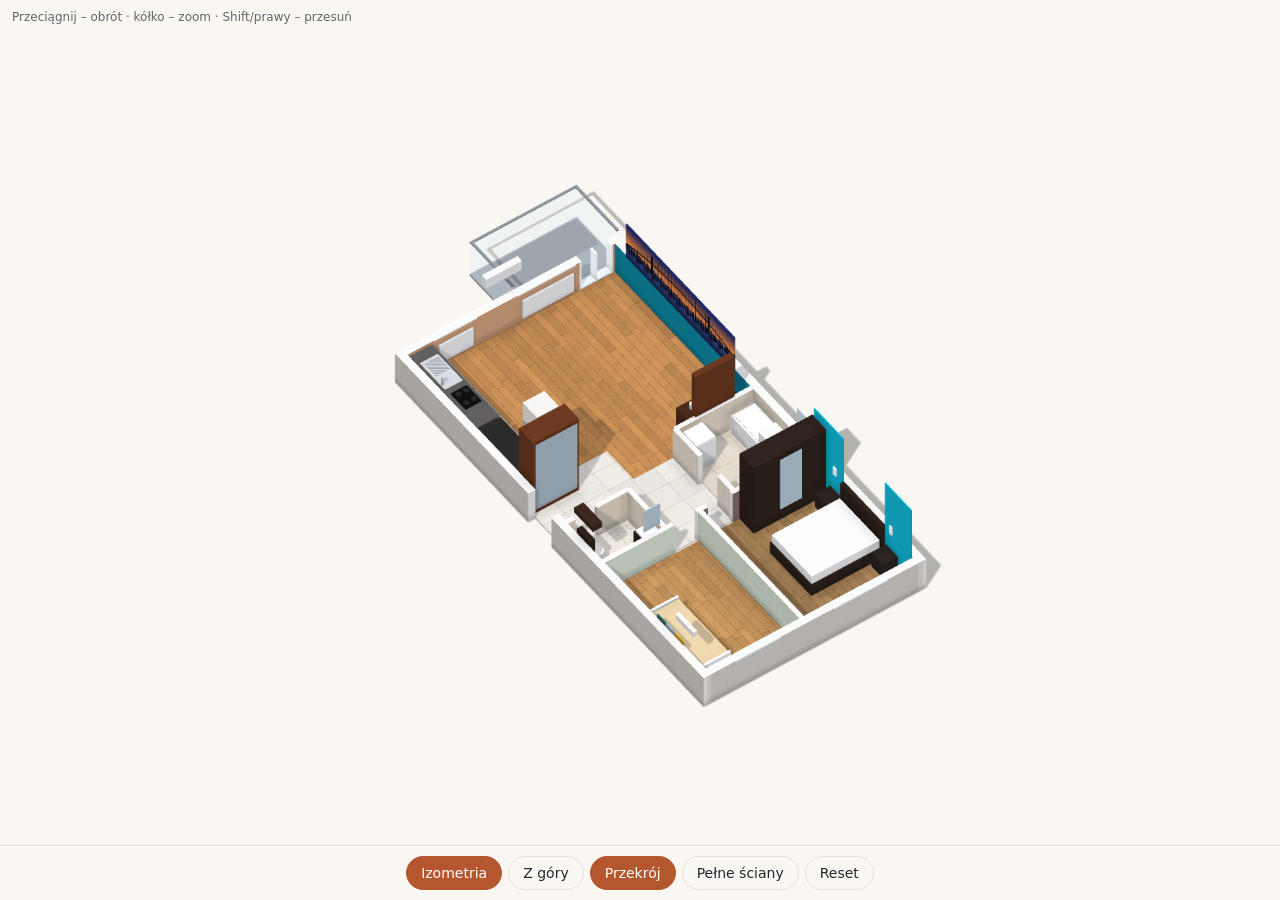
==== rzut-3d.html @ fc61bf69 "Add files via upload" ====
<!doctype html><html lang="pl"><head><meta charset="utf-8"><meta name="viewport" content="width=device-width,initial-scale=1">
<title>Rzut 3D – Dylewicza</title>
<style>
:root{--bg:#faf7f2;--text:#1f2a2e;--acc:#b4572f;--line:#e6e0d6}
@media (prefers-color-scheme:dark){:root{--bg:#161b1d;--text:#eee9e1;--acc:#e08a5f;--line:#30393c}}
*{box-sizing:border-box}html,body{margin:0;height:100%;background:var(--bg);color:var(--text);font:500 14px Inter,system-ui,sans-serif}
#w{position:relative;height:100%;display:flex;flex-direction:column}
#st{flex:1;min-height:0;display:flex;align-items:center;justify-content:center;touch-action:none;cursor:grab}
canvas{max-width:100%;max-height:100%;display:block}
#bar{display:flex;gap:6px;flex-wrap:wrap;justify-content:center;padding:10px;border-top:1px solid var(--line)}
button{font:inherit;padding:8px 14px;border-radius:99px;border:1px solid var(--line);background:transparent;color:var(--text);cursor:pointer}
button.on{background:var(--acc);border-color:var(--acc);color:#fff}
#msg{position:absolute;top:10px;left:12px;font-size:12px;opacity:.7}
</style></head><body><div id="w"><div id="msg">Wczytuję model…</div><div id="st"><canvas id="c"></canvas></div>
<div id="bar"><button data-v="iso" class="on">Izometria</button><button data-v="top">Z góry</button><button data-m="cut" class="on">Przekrój</button><button data-m="full">Pełne ściany</button><button id="rs">Reset</button></div></div>
<script>/* Minimalny renderer 3D (rzut ortogonalny, z-bufor, cienie, SSAO) – bez zależności zewnętrznych */
(function (G) {
'use strict';
const S = 1 / 118, OX = 415, OY = 232;
const wx = p => (p - OX) * S, wz = p => (p - OY) * S;

/* ---------- kolory ---------- */
const cc = {};
function rgb(c) {
  if (Array.isArray(c)) return c;
  if (cc[c]) return cc[c];
  let h = c.replace('#', ''); if (h.length === 3) h = h.replace(/./g, m => m + m);
  return (cc[c] = [parseInt(h.slice(0, 2), 16) / 255, parseInt(h.slice(2, 4), 16) / 255, parseInt(h.slice(4, 6), 16) / 255]);
}

/* ---------- scena ---------- */
function Scene() { this.P = []; this.N = []; this.C = []; this.M = []; this.F = []; this.E = []; }
Scene.prototype.tri = function (a, b, c, n, col, mat, fl, ex) {
  this.P.push(a[0], a[1], a[2], b[0], b[1], b[2], c[0], c[1], c[2]);
  this.N.push(n[0], n[1], n[2]); this.C.push(col[0], col[1], col[2]);
  this.M.push(mat); this.F.push(fl); this.E.push(ex[0], ex[1], ex[2], ex[3]);
};
Scene.prototype.quad = function (a, b, c, d, n, col, mat, fl, ex) { this.tri(a, b, c, n, col, mat, fl, ex); this.tri(a, c, d, n, col, mat, fl, ex); };
/* box w jednostkach rzutu (x,y planu), wysokość w metrach. cols: kolor lub tablica 6 (+X,-X,+Y,-Y,+Z,-Z) */
Scene.prototype.box = function (x1, y1, x2, y2, z0, z1, cols, o) {
  o = o || {};
  if (x2 < x1) { const t = x1; x1 = x2; x2 = t; } if (y2 < y1) { const t = y1; y1 = y2; y2 = t; }
  if (z1 - z0 < 1e-5) return;
  const X0 = wx(x1), X1 = wx(x2), Z0 = wz(y1), Z1 = wz(y2);
  const fc = i => rgb(Array.isArray(cols) && typeof cols[0] !== 'number' ? (cols[i] || cols[2]) : cols);
  const mat = o.mat || 0, ex = o.ex || [0, 0, 0, 0];
  const fl = (o.cast === false ? 0 : 1) | (mat === 3 ? 2 : 0) | (mat === 5 ? 4 : 0);
  const mt = o.topMat === undefined ? mat : o.topMat;
  this.quad([X1, z0, Z0], [X1, z0, Z1], [X1, z1, Z1], [X1, z1, Z0], [1, 0, 0], fc(0), mat, fl, ex);
  this.quad([X0, z0, Z1], [X0, z0, Z0], [X0, z1, Z0], [X0, z1, Z1], [-1, 0, 0], fc(1), mat, fl, ex);
  this.quad([X0, z1, Z0], [X1, z1, Z0], [X1, z1, Z1], [X0, z1, Z1], [0, 1, 0], fc(2), mt, fl, ex);
  this.quad([X0, z0, Z1], [X1, z0, Z1], [X1, z1, Z1], [X0, z1, Z1], [0, 0, 1], fc(4), mat, fl, ex);
  this.quad([X1, z0, Z0], [X0, z0, Z0], [X0, z1, Z0], [X1, z1, Z0], [0, 0, -1], fc(5), mat, fl, ex);
};
Scene.prototype.cyl = function (cx, cy, r, z0, z1, col, o) {
  o = o || {}; const seg = o.seg || 18, c = rgb(col), X = wx(cx), Z = wz(cy), R = r * S, mat = o.mat || 0, ex = o.ex || [0, 0, 0, 0];
  for (let i = 0; i < seg; i++) {
    const a0 = i / seg * Math.PI * 2, a1 = (i + 1) / seg * Math.PI * 2, am = (a0 + a1) / 2;
    const p0 = [X + Math.cos(a0) * R, 0, Z + Math.sin(a0) * R], p1 = [X + Math.cos(a1) * R, 0, Z + Math.sin(a1) * R];
    const n = [Math.cos(am), 0, Math.sin(am)];
    this.quad([p0[0], z0, p0[2]], [p1[0], z0, p1[2]], [p1[0], z1, p1[2]], [p0[0], z1, p0[2]], n, c, mat, 1, ex);
    this.tri([X, z1, Z], [p0[0], z1, p0[2]], [p1[0], z1, p1[2]], [0, 1, 0], c, mat, 1, ex);
  }
};
Scene.prototype.finish = function () {
  const n = this.M.length;
  this.n = n; this.pos = new Float32Array(this.P); this.nrm = new Float32Array(this.N); this.col = new Float32Array(this.C);
  this.mat = new Uint8Array(this.M); this.fl = new Uint8Array(this.F); this.ex = new Float32Array(this.E);
  let mn = [1e9, 1e9, 1e9], mx = [-1e9, -1e9, -1e9];
  for (let i = 0; i < this.pos.length; i += 3) if (this.mat[i / 3 | 0] !== 5) for (let k = 0; k < 3; k++) { const v = this.pos[i + k]; if (v < mn[k]) mn[k] = v; if (v > mx[k]) mx[k] = v; }
  this.min = mn; this.max = mx; this.P = this.N = this.C = this.M = this.F = this.E = null;
  return this;
};

/* ---------- teksturka muralu ---------- */
function muralTex() {
  const W = 512, H = 128, cv = document.createElement('canvas'); cv.width = W; cv.height = H; const g = cv.getContext('2d');
  const gr = g.createLinearGradient(0, 0, 0, H);
  gr.addColorStop(0, '#16235e'); gr.addColorStop(.5, '#e9833c'); gr.addColorStop(.66, '#3a4f8a'); gr.addColorStop(1, '#0f1838');
  g.fillStyle = gr; g.fillRect(0, 0, W, H);
  g.fillStyle = '#10152b'; for (let i = 0; i < 60; i++) { const x = i * 9 + (i * 37 % 7), h = 14 + (i * 53 % 30); g.fillRect(x, 78 - h * .3, 8, h); }
  g.fillStyle = '#f7c76a'; for (let i = 0; i < 120; i++) g.fillRect((i * 97) % W, 70 + (i * 31) % 22, 1.5, 1.5);
  g.strokeStyle = '#0a0d1d'; g.fillStyle = '#0a0d1d'; g.lineWidth = 5;
  g.beginPath(); g.moveTo(0, 74); g.quadraticCurveTo(256, 4, 512, 74); g.stroke();
  g.lineWidth = 1.5; for (let i = 8; i < 512; i += 16) { const t = i / 512, y = 74 - 4 * 70 * t * (1 - t) * .5 * 2 * .5 * 2; g.beginPath(); g.moveTo(i, y + 2); g.lineTo(i, 86); g.stroke(); }
  g.fillRect(118, 20, 10, 70); g.fillRect(386, 20, 10, 70); g.fillRect(0, 86, 512, 4);
  return { w: W, h: H, d: g.getImageData(0, 0, W, H).data };
}

/* ---------- kamera ---------- */
function makeCam(az, el, scale, W, H, t) {
  const ce = Math.cos(el), c = [ce * Math.sin(az), Math.sin(el), ce * Math.cos(az)];
  let r = [c[2], 0, -c[0]]; const rl = Math.hypot(r[0], r[2]); r = [r[0] / rl, 0, r[2] / rl];
  const u = [c[1] * r[2] - c[2] * r[1], c[2] * r[0] - c[0] * r[2], c[0] * r[1] - c[1] * r[0]];
  return { c, r, u, t, scale, W, H };
}
function fitCam(sc, az, el, W, margin) {
  const c0 = makeCam(az, el, 1, 1, 1, [0, 0, 0]); let a = 1e9, b = -1e9, d = 1e9, e = -1e9;
  const mn = sc.min, mx = sc.max;
  for (let i = 0; i < 8; i++) {
    const p = [i & 1 ? mx[0] : mn[0], i & 2 ? mx[1] : mn[1], i & 4 ? mx[2] : mn[2]];
    const x = p[0] * c0.r[0] + p[1] * c0.r[1] + p[2] * c0.r[2], y = p[0] * c0.u[0] + p[1] * c0.u[1] + p[2] * c0.u[2];
    if (x < a) a = x; if (x > b) b = x; if (y < d) d = y; if (y > e) e = y;
  }
  const scale = W * (1 - 2 * margin) / (b - a), H = Math.ceil((e - d) * scale + W * margin * 2);
  const cx = (a + b) / 2, cy = (d + e) / 2;
  const t = [c0.r[0] * cx + c0.u[0] * cy, c0.r[1] * cx + c0.u[1] * cy, c0.r[2] * cx + c0.u[2] * cy];
  return makeCam(az, el, scale, W, H, t);
}

/* ---------- światło i cień ---------- */
const LV = (() => { const v = [-0.55, 0.80, 0.30], l = Math.hypot(...v); return [v[0] / l, v[1] / l, v[2] / l]; })();
const FILL = (() => { const v = [0.45, 0.55, 0.70], l = Math.hypot(...v); return [v[0] / l, v[1] / l, v[2] / l]; })();
function buildShadow(sc, size) {
  const c = makeCam(Math.atan2(LV[0], LV[2]), Math.asin(LV[1]), 1, 1, 1, [0, 0, 0]);
  const L = c.c, R = c.r, U = c.u, P = sc.pos;
  let a = 1e9, b = -1e9, d = 1e9, e = -1e9;
  for (let i = 0; i < P.length; i += 3) {
    const x = P[i] * R[0] + P[i + 1] * R[1] + P[i + 2] * R[2], y = P[i] * U[0] + P[i + 1] * U[1] + P[i + 2] * U[2];
    if (x < a) a = x; if (x > b) b = x; if (y < d) d = y; if (y > e) e = y;
  }
  const pad = 0.5; a -= pad; d -= pad; b += pad; e += pad;
  const sca = size / Math.max(b - a, e - d), map = new Float32Array(size * size).fill(-1e9);
  const tris = sc.n, fl = sc.fl, pos = sc.pos;
  for (let t = 0; t < tris; t++) {
    if (!(fl[t] & 1)) continue;
    const o = t * 9, X = [0, 0, 0], Y = [0, 0, 0], D = [0, 0, 0];
    for (let k = 0; k < 3; k++) {
      const px = pos[o + k * 3], py = pos[o + k * 3 + 1], pz = pos[o + k * 3 + 2];
      X[k] = (px * R[0] + py * R[1] + pz * R[2] - a) * sca; Y[k] = (px * U[0] + py * U[1] + pz * U[2] - d) * sca; D[k] = px * L[0] + py * L[1] + pz * L[2];
    }
    const ar = (X[1] - X[0]) * (Y[2] - Y[0]) - (X[2] - X[0]) * (Y[1] - Y[0]); if (Math.abs(ar) < 1e-9) continue; const ia = 1 / ar;
    const x0 = Math.max(0, Math.floor(Math.min(X[0], X[1], X[2]))), x1 = Math.min(size - 1, Math.ceil(Math.max(X[0], X[1], X[2])));
    const y0 = Math.max(0, Math.floor(Math.min(Y[0], Y[1], Y[2]))), y1 = Math.min(size - 1, Math.ceil(Math.max(Y[0], Y[1], Y[2])));
    for (let y = y0; y <= y1; y++) for (let x = x0; x <= x1; x++) {
      const px = x + .5, py = y + .5;
      const w0 = ((X[1] - px) * (Y[2] - py) - (X[2] - px) * (Y[1] - py)) * ia, w1 = ((X[2] - px) * (Y[0] - py) - (X[0] - px) * (Y[2] - py)) * ia, w2 = 1 - w0 - w1;
      if (w0 < -1e-4 || w1 < -1e-4 || w2 < -1e-4) continue;
      const dd = w0 * D[0] + w1 * D[1] + w2 * D[2], i = y * size + x; if (dd > map[i]) map[i] = dd;
    }
  }
  return { map, size, a, d, sca, R, U, L };
}
const POI = []; (function () { for (let i = 0; i < 16; i++) { const r = Math.sqrt((i + .5) / 16), t = i * 2.399963; POI.push([Math.cos(t) * r, Math.sin(t) * r]); } })();
function shadowAt(sm, x, y, z, soft) {
  const R = sm.R, U = sm.U, L = sm.L, size = sm.size;
  const sx = (x * R[0] + y * R[1] + z * R[2] - sm.a) * sm.sca, sy = (x * U[0] + y * U[1] + z * U[2] - sm.d) * sm.sca;
  const dd = x * L[0] + y * L[1] + z * L[2] - 0.018, map = sm.map;
  let lit = 0; const n = soft ? 16 : 4, rad = soft ? 2.6 : 1.2;
  for (let i = 0; i < n; i++) {
    const o = POI[soft ? i : i * 4], ix = (sx + o[0] * rad) | 0, iy = (sy + o[1] * rad) | 0;
    if (ix < 0 || iy < 0 || ix >= size || iy >= size) { lit++; continue; }
    if (dd >= map[iy * size + ix]) lit++;
  }
  return lit / n;
}

/* ---------- materiały proceduralne ---------- */
function hash(n) { const s = Math.sin(n * 127.1 + 311.7) * 43758.5453; return s - Math.floor(s); }
function woodCol(x, z, base, out) {
  const pw = 0.19, k = Math.floor(x / pw), fx = x / pw - k, off = hash(k) * 1.3, zz = z + off, j = Math.floor(zz / 1.3), fz = zz / 1.3 - j;
  let v = 1 + (hash(k * 13.7 + j * 7.3) - .5) * .14;
  v *= 1 + Math.sin(x * 90 + hash(k) * 6) * .018 + Math.sin(z * 11 + k) * .012;
  if (fx < .035 || fx > .985) v *= .72; if (fz < .008) v *= .72;
  out[0] = base[0] * v; out[1] = base[1] * v; out[2] = base[2] * v;
}
function tileCol(x, z, base, g, out) {
  const fx = (x / g) % 1, fz = (z / g) % 1, ax = fx < 0 ? fx + 1 : fx, az = fz < 0 ? fz + 1 : fz;
  let v = 1 + (1 - Math.abs(ax - .5) * 2) * .0 + (hash(Math.floor(x / g) * 3.1 + Math.floor(z / g) * 5.7) - .5) * .035;
  if (ax < .01 || ax > .99 || az < .01 || az > .99) v *= .84;
  out[0] = base[0] * v; out[1] = base[1] * v; out[2] = base[2] * v;
}

/* ---------- renderer ---------- */
function render(sc, cam, o) {
  o = o || {};
  const W = cam.W, H = cam.H, ss = o.ss || 1, ao = o.ao !== false, soft = o.soft !== false, bands = o.bands || 1;
  const sm = o.shadow || buildShadow(sc, o.shadowSize || 2048), out = new Uint8ClampedArray(W * H * 4);
  const mural = o.mural, sca = cam.scale * ss, R = cam.r, U = cam.u, C = cam.c, T = cam.t;
  const rows = Math.ceil(H / bands), AOPX = ao ? Math.min(60, Math.ceil(0.32 * sca)) : 0, pad = Math.ceil(AOPX / ss) + 1;
  const pos = sc.pos, nrm = sc.nrm, col = sc.col, mat = sc.mat, fl = sc.fl, ex = sc.ex, nt = sc.n;
  const tmp = [0, 0, 0];
  for (let band = 0; band < bands; band++) {
    const y0 = band * rows, y1 = Math.min(H, y0 + rows); if (y0 >= y1) break;
    const yA = Math.max(0, y0 - pad), yB = Math.min(H, y1 + pad), bw = W * ss, bh = (yB - yA) * ss, off = yA * ss;
    const Z = new Float32Array(bw * bh).fill(-1e9), ID = new Uint16Array(bw * bh).fill(65535);
    const GZ = new Float32Array(bw * bh).fill(-1e9), GI = new Uint16Array(bw * bh).fill(65535);
    for (let pass = 0; pass < 2; pass++) for (let t = 0; t < nt; t++) {
      const glass = (fl[t] & 2) !== 0; if ((pass === 1) !== glass) continue;
      const n0 = nrm[t * 3], n1 = nrm[t * 3 + 1], n2 = nrm[t * 3 + 2];
      if (n0 * C[0] + n1 * C[1] + n2 * C[2] <= 0 && !glass) continue;
      const p = t * 9, X = [0, 0, 0], Y = [0, 0, 0], D = [0, 0, 0];
      for (let k = 0; k < 3; k++) {
        const dx = pos[p + k * 3] - T[0], dy = pos[p + k * 3 + 1] - T[1], dz = pos[p + k * 3 + 2] - T[2];
        X[k] = bw / 2 + (dx * R[0] + dy * R[1] + dz * R[2]) * sca; Y[k] = ((H * ss) / 2 - (dx * U[0] + dy * U[1] + dz * U[2]) * sca) - off; D[k] = dx * C[0] + dy * C[1] + dz * C[2];
      }
      const ar = (X[1] - X[0]) * (Y[2] - Y[0]) - (X[2] - X[0]) * (Y[1] - Y[0]); if (Math.abs(ar) < 1e-9) continue; const ia = 1 / ar;
      const xa = Math.max(0, Math.floor(Math.min(X[0], X[1], X[2]))), xb = Math.min(bw - 1, Math.ceil(Math.max(X[0], X[1], X[2])));
      const ya = Math.max(0, Math.floor(Math.min(Y[0], Y[1], Y[2]))), yb = Math.min(bh - 1, Math.ceil(Math.max(Y[0], Y[1], Y[2])));
      for (let y = ya; y <= yb; y++) for (let x = xa; x <= xb; x++) {
        const px = x + .5, py = y + .5;
        const w0 = ((X[1] - px) * (Y[2] - py) - (X[2] - px) * (Y[1] - py)) * ia, w1 = ((X[2] - px) * (Y[0] - py) - (X[0] - px) * (Y[2] - py)) * ia, w2 = 1 - w0 - w1;
        if (w0 < -1e-5 || w1 < -1e-5 || w2 < -1e-5) continue;
        const d = w0 * D[0] + w1 * D[1] + w2 * D[2], i = y * bw + x;
        if (!glass) { if (d > Z[i]) { Z[i] = d; ID[i] = t; } }
        else if (d > Z[i] && d > GZ[i]) { GZ[i] = d; GI[i] = t; }
      }
    }
    /* cieniowanie */
    const ns = ss * ss, ox = (v, i) => v;
    for (let y = y0; y < y1; y++) for (let x = 0; x < W; x++) {
      let ar = 0, ag = 0, ab = 0, aa = 0;
      for (let sy = 0; sy < ss; sy++) for (let sx = 0; sx < ss; sx++) {
        const bx = x * ss + sx, by = (y - yA) * ss + sy, i = by * bw + bx, id = ID[i], gid = GI[i];
        let r = 0, g = 0, b = 0, a = 0;
        if (id !== 65535) {
          const z = Z[i], m = mat[id], n0 = nrm[id * 3], n1 = nrm[id * 3 + 1], n2 = nrm[id * 3 + 2];
          const sxp = (bx + .5 - bw / 2) / sca, syp = ((H * ss) / 2 - (by + off + .5)) / sca;
          const wxp = T[0] + R[0] * sxp + U[0] * syp + C[0] * z, wyp = T[1] + R[1] * sxp + U[1] * syp + C[1] * z, wzp = T[2] + R[2] * sxp + U[2] * syp + C[2] * z;
          let ar_ = col[id * 3], ag_ = col[id * 3 + 1], ab_ = col[id * 3 + 2];
          const shd = shadowAt(sm, wxp + n0 * .012, wyp + n1 * .012, wzp + n2 * .012, soft);
          if (m === 5) { r = g = b = 0.05; a = (1 - shd) * 0.30; }
          else {
            if (m === 1) { tmp[0] = ar_; woodCol(wxp, wzp, [ar_, ag_, ab_], tmp); ar_ = tmp[0]; ag_ = tmp[1]; ab_ = tmp[2]; }
            else if (m === 2) { tileCol(wxp, wzp, [ar_, ag_, ab_], ex[id * 4] || 0.6, tmp); ar_ = tmp[0]; ag_ = tmp[1]; ab_ = tmp[2]; }
            else if (m === 4 && mural) {
              const u = Math.min(1, Math.max(0, (wzp - ex[id * 4]) / ex[id * 4 + 1])), v = Math.min(1, Math.max(0, 1 - (wyp - ex[id * 4 + 2]) / ex[id * 4 + 3]));
              const q = ((v * (mural.h - 1) | 0) * mural.w + (u * (mural.w - 1) | 0)) * 4; ar_ = mural.d[q] / 255; ag_ = mural.d[q + 1] / 255; ab_ = mural.d[q + 2] / 255;
            }
            let aoo = 1;
            if (ao) {
              let occ = 0; const rot = hash(bx * 0.37 + by * 1.91) * 6.283, cr = Math.cos(rot), sr = Math.sin(rot);
              for (let k = 0; k < 10; k++) {
                const q = POI[k * 1 + (k > 15 ? 0 : 0)], rr = AOPX * (0.25 + 0.75 * Math.sqrt((k + .5) / 10)), ang = k * 2.399963 + rot;
                const dx = Math.round(Math.cos(ang) * rr), dy = Math.round(Math.sin(ang) * rr), nx = bx + dx, ny = by + dy;
                if (nx < 0 || ny < 0 || nx >= bw || ny >= bh) continue;
                const j = ny * bw + nx; if (ID[j] === 65535) continue;
                const dz = Z[j] - z, vx = R[0] * dx / sca - U[0] * dy / sca + C[0] * dz, vy = R[1] * dx / sca - U[1] * dy / sca + C[1] * dz, vz = R[2] * dx / sca - U[2] * dy / sca + C[2] * dz;
                const dist = Math.hypot(vx, vy, vz), dn = (vx * n0 + vy * n1 + vz * n2); if (dn > 0.035 && dist < 0.34) occ += (1 - dist / 0.34) * Math.min(1, dn / dist * 1.4);
              }
              aoo = 1 - 0.85 * occ / 10 * 2.2; if (aoo < .35) aoo = .35;
            }
            const ndl = Math.max(0, n0 * LV[0] + n1 * LV[1] + n2 * LV[2]), nf = Math.max(0, n0 * FILL[0] + n1 * FILL[1] + n2 * FILL[2]), hemi = .5 + .5 * n1;
            const amb = (0.46 + 0.30 * hemi) * aoo, dir = ndl * shd * 0.62 * (0.55 + 0.45 * aoo), fil = nf * 0.17 * aoo;
            r = ar_ * (amb * .97 + dir * 1.0 + fil); g = ag_ * (amb * .98 + dir * .96 + fil); b = ab_ * (amb * 1.02 + dir * .90 + fil * 1.02);
            a = 1;
          }
        }
        if (gid !== 65535) {
          const ga = ex[gid * 4] || 0.3, gc = col[gid * 3], gg = col[gid * 3 + 1], gb = col[gid * 3 + 2];
          if (a > 0) { r = r * (1 - ga) + gc * ga; g = g * (1 - ga) + gg * ga; b = b * (1 - ga) + gb * ga; }
          else { r = gc; g = gg; b = gb; a = ga; }
        }
        ar += r * a; ag += g * a; ab += b * a; aa += a;
      }
      const q = (y * W + x) * 4;
      if (aa > 0) { out[q] = ar / aa * 255; out[q + 1] = ag / aa * 255; out[q + 2] = ab / aa * 255; out[q + 3] = aa / ns * 255; }
    }
  }
  return out;
}

G.R3D = { Scene, makeCam, fitCam, buildShadow, render, muralTex, rgb, wx, wz, S, OX, OY, LV };
})(typeof window !== 'undefined' ? window : globalThis);
</script><script>/* Model mieszkania 64,4 m², ul. Dylewicza – współrzędne w jednostkach rzutu (px) i metrach (wysokość) */
(function (G) {
'use strict';
const { Scene } = G.R3D, H = 2.5;
const EX = '#d9d4cb', CAP = '#f6f4f0';
const wall = (sc, Hc, hz, f, a, b, t, cA, cB, ops) => {
  const top = Math.min(H, Hc), cols = hz ? [CAP, CAP, CAP, null, cB, cA] : [cB, cA, CAP, null, CAP, CAP];
  const bx = (p, q, z0, z1, c, o) => {
    z1 = Math.min(z1, top); if (z1 <= z0 + 1e-5) return;
    const cl = c || cols;
    if (hz) sc.box(p, f - t / 2, q, f + t / 2, z0, z1, cl, o); else sc.box(f - t / 2, p, f + t / 2, q, z0, z1, cl, o);
  };
  let p = a; (ops || []).slice().sort((u, v) => u[0] - v[0]);
  for (const [s, e, k] of (ops || [])) {
    if (s > p) bx(p, s, -0.02, H);
    if (k === 'd') bx(s, e, 2.05, H);
    else {
      const z0 = k === 'w' ? 0.9 : 0, m = (s + e) / 2;
      bx(s, e, 2.1, H); if (k === 'w') bx(s, e, -0.02, 0.9);
      bx(s, e, z0, 2.1, '#cfe6f3', { mat: 3, ex: [0.28, 0, 0, 0], cast: false });
      const fr = '#fbfbfa';
      [[s, s + 5], [e - 5, e], [m - 2.5, m + 2.5]].forEach(([u, v]) => bx(u, v, z0, 2.1, fr, { cast: false }));
      bx(s, e, z0, z0 + 0.05, fr); bx(s, e, 2.05, 2.1, fr);
    }
    p = e;
  }
  if (b > p) bx(p, b, -0.02, H);
};

function buildApartment(Hc) {
  const sc = new Scene(), full = Hc >= 2.4;
  const WD = (c) => c, F = (x1, y1, x2, y2, c, mat, g) => sc.box(x1, y1, x2, y2, -0.03, 0, c, { mat: 0, topMat: mat, ex: [g || 0, 0, 0, 0] });

  /* --- podłogi --- */
  F(415, 255, 548, 755, '#e4e0d6', 2, 0.6);                 // kuchnia – płytki
  F(548, 255, 1090, 755, '#c08a52', 1);                      // salon – panele
  F(703, 755, 1090, 875, '#c08a52', 1);
  F(415, 755, 703, 1143, '#e6e2d8', 2, 0.6);                 // przedpokój
  F(703, 875, 838, 1143, '#e6e2d8', 2, 0.6);
  F(415, 982, 608, 1136, '#efe6d3', 2, 0.3);                 // WC
  F(845, 882, 1086, 1136, '#ddd5c5', 2, 0.45);               // łazienka
  F(415, 1150, 718, 1611, '#bd8e58', 1);                     // pokój
  F(732, 1150, 1086, 1611, '#a07c52', 1);                    // sypialnia
  sc.box(770, 40, 1115, 232, -0.1, 0.0, '#9aa0a4');          // balkon
  sc.box(120, -250, 1400, 1900, -0.06, -0.05, '#ffffff', { mat: 5, cast: false });

  /* --- kolory ścian --- */
  const PE = '#d9a780', CR = '#f1e7d8', TI = '#eadfca', TL = '#0f8fa8', TP = '#8d776d', GRN = '#86b83f', MINT = '#dfe9d5';

  /* --- ściany zewnętrzne --- */
  wall(sc, Hc, true, 243, 403, 1101, 24, EX, PE, [[500, 640, 'w'], [770, 960, 'w'], [972, 1080, 'g']]);
  wall(sc, Hc, false, 1098, 231, 870, 24, TL, EX);
  wall(sc, Hc, false, 1098, 870, 1143, 24, TI, EX);
  wall(sc, Hc, false, 1098, 1143, 1630, 24, '#f2f2ee', EX);
  wall(sc, Hc, true, 1618, 403, 725, 24, MINT, EX, [[495, 640, 'w']]);
  wall(sc, Hc, true, 1618, 725, 1101, 24, TP, EX, [[810, 985, 'w']]);
  wall(sc, Hc, false, 403, 231, 748, 24, EX, PE);
  wall(sc, Hc, false, 403, 748, 1143, 24, EX, CR, [[835, 940, 'd']]);
  wall(sc, Hc, false, 403, 1143, 1630, 24, EX, GRN);

  /* --- ściany wewnętrzne --- */
  wall(sc, Hc, true, 875, 838, 1098, 14, PE, TI);              // salon / łazienka (przedpokój otwarty na salon)
  wall(sc, Hc, false, 838, 875, 1143, 14, CR, TI, [[990, 1075, 'd']]);
  wall(sc, Hc, true, 975, 403, 615, 14, CR, TI, [[440, 510, 'd']]);
  wall(sc, Hc, false, 615, 975, 1143, 14, TI, CR);
  wall(sc, Hc, true, 1143, 403, 725, 14, CR, MINT, [[640, 715, 'd']]);
  wall(sc, Hc, true, 1143, 725, 1101, 14, CR, TP, [[748, 828, 'd']]);
  wall(sc, Hc, false, 725, 1143, 1618, 14, MINT, TP);

  /* --- balkon: szklana balustrada --- */
  const gl = '#cfe6f3', gO = { mat: 3, ex: [0.26, 0, 0, 0], cast: false };
  sc.box(770, 40, 1115, 45, 0, 1.05, gl, gO); sc.box(770, 40, 775, 232, 0, 1.05, gl, gO); sc.box(1110, 40, 1115, 232, 0, 1.05, gl, gO);
  sc.box(770, 40, 1115, 46, 1.05, 1.09, '#8e9499'); sc.box(770, 40, 777, 232, 1.05, 1.09, '#8e9499'); sc.box(1108, 40, 1115, 232, 1.05, 1.09, '#8e9499');

  /* --- grzejniki, klimatyzacja --- */
  const RAD = '#f7f7f5';
  sc.box(515, 255, 625, 261, 0.14, 0.72, RAD); sc.box(785, 255, 950, 261, 0.14, 0.72, RAD);
  sc.box(520, 1604, 620, 1610, 0.14, 0.72, RAD); sc.box(830, 1604, 965, 1610, 0.14, 0.72, RAD);
  sc.box(655, 256, 770, 276, 2.0, 2.3, '#f4f4f2');                                  // klimatyzator
  if (full) { for (const [a, b] of [[500, 640], [772, 958], [972, 1080]]) sc.box(a, 258, b, 261, 0.2, 2.25, '#ffffff', { mat: 3, ex: [0.55, 0, 0, 0], cast: false }); }

  /* --- kuchnia (zabudowa przy zachodniej ścianie; zlew bliżej okna) --- */
  const BR = '#5b2a1b', ST = '#5f5d5b', CREAM = '#f1efe9', SIL = '#b9bec3';
  sc.box(417, 262, 484, 568, 0.0, 0.9, [BR, BR, BR, null, BR, BR]);
  sc.box(417, 262, 490, 568, 0.9, 0.94, ST);
  sc.box(424, 298, 482, 412, 0.94, 0.945, '#d3d6d9');                                // zlew + ociekacz
  sc.box(432, 306, 478, 360, 0.935, 0.945, '#8f9498');                               // komora
  sc.cyl(430, 392, 3, 0.94, 1.2, '#cfd3d6', { seg: 10 }); sc.box(427, 392, 435, 396, 1.17, 1.2, '#cfd3d6');
  sc.box(428, 432, 480, 500, 0.94, 0.955, '#101010');                                // płyta gazowa
  for (const [x, y] of [[442, 448], [466, 448], [442, 484], [466, 484]]) sc.cyl(x, y, 8, 0.955, 0.985, '#262626', { seg: 12 });
  sc.box(484, 435, 490, 495, 0.2, 0.7, '#171717'); sc.box(484, 440, 487, 490, 0.28, 0.32, '#bdc2c6');   // piekarnik
  for (let i = 0; i < 6; i++) sc.box(484, 270 + i * 47, 487, 275 + i * 47, 0.55, 0.62, '#c9ced2', { cast: false });
  sc.box(417, 575, 487, 755, 0.0, 0.94, '#f5f4f0'); sc.box(417, 575, 487, 755, 0.94, 0.965, '#2b2b2b');   // blat za płytą
  sc.box(477, 690, 547, 755, 0.0, 1.85, SIL);                                        // lodówka za szafą
  sc.box(477, 690, 547, 755, 1.85, 2.4, CREAM);
  if (full) { sc.box(417, 262, 452, 572, 1.45, 2.2, CREAM); sc.box(417, 262, 454, 572, 1.45, 1.47, '#d9d5cc', { cast: false }); }

  /* --- przedpokój: duża szafa z lustrem + mała szafka na buty RÓWNOLEGLE do niej --- */
  sc.box(417, 757, 565, 822, 0, 2.4, '#6a3920');
  sc.box(424, 822, 558, 824, 0.12, 2.28, '#aebfc8');                                 // lustrzane drzwi
  if (full) sc.box(403 + 12, 840, 403 + 15, 935, 0, 2.02, '#24201e', { cast: false }); // drzwi wejściowe

  /* --- salon: szafka RTV na środku ściany + drewniana zabudowa z wazonem --- */
  sc.box(905, 856, 1030, 874, 0, 2.3, '#6a3920');                                    // zabudowa
  sc.box(890, 806, 1050, 856, 0.0, 0.82, '#4a2a1a');                                 // szafka RTV
  sc.box(895, 804, 1045, 806, 0.08, 0.7, '#f4f2ee', { cast: false });                // białe fronty
  sc.cyl(1010, 832, 8, 0.82, 1.18, '#e8efe4', { seg: 14 });                          // wazon
  sc.cyl(1010, 832, 11, 1.18, 1.52, '#8bbf6a', { seg: 8 });
  sc.cyl(925, 832, 9, 0.82, 0.98, '#e9e6e0', { seg: 12 });
  sc.box(1082, 310, 1086, 800, 0.95, 2.05, '#ffffff', { mat: 4, ex: [G.R3D.wz(310), (800 - 310) * G.R3D.S, 0.95, 1.1], cast: false });

  /* --- WC --- */
  sc.cyl(452, 1052, 24, 0.0, 0.4, '#f4f1ea', { seg: 16 }); sc.box(415, 1022, 432, 1082, 0.0, 1.1, '#2f221b');
  sc.box(415, 1010, 445, 1095, 1.55, 1.72, '#3a281f');
  sc.box(548, 1092, 606, 1135, 0.0, 0.8, '#2f221b'); sc.box(552, 1096, 602, 1131, 0.8, 0.86, '#fbfbfb');
  sc.box(550, 1134, 604, 1136, 1.1, 1.8, '#aebfc8', { cast: false });

  /* --- łazienka (bez słupka i mebla przy wejściu) --- */
  sc.box(1008, 890, 1086, 1066, 0, 0.55, '#f8f8f7'); sc.box(1014, 896, 1080, 1060, 0.54, 0.57, '#dfe7ec', { cast: false });
  sc.box(1008, 1036, 1012, 1066, 0.55, 1.5, '#cfe6f3', { mat: 3, ex: [0.35, 0, 0, 0], cast: false });
  sc.box(850, 890, 915, 952, 0, 0.85, '#f4f4f3'); sc.box(852, 892, 913, 950, 0.85, 0.88, '#fff', { cast: false });   // pralka
  sc.box(1022, 1072, 1086, 1132, 0, 0.8, '#f3f3f2'); sc.box(1028, 1078, 1082, 1128, 0.8, 0.85, '#fff');           // umywalka
  sc.box(956, 1086, 1012, 1135, 0, 1.85, '#f6f6f5');                                                              // wysoka szafka
  sc.box(1084, 1082, 1086, 1124, 1.1, 1.9, '#b7c7cf', { cast: false });                                          // lustro

  /* --- pokój: łóżko przy ścianie zachodniej --- */
  sc.box(417, 1325, 524, 1568, 0.1, 0.32, '#f5f5f3'); sc.box(419, 1327, 522, 1566, 0.32, 0.56, '#e9d3a8');
  sc.box(417, 1325, 524, 1332, 0.1, 0.62, '#f5f5f3'); sc.box(417, 1561, 524, 1568, 0.1, 0.62, '#f5f5f3');
  sc.box(415, 1385, 419, 1425, 0.6, 1.05, '#2f6f5f'); sc.box(415, 1425, 419, 1465, 0.6, 1.05, '#9fb0c2'); sc.box(415, 1465, 419, 1505, 0.6, 1.05, '#e2a823');
  sc.box(415, 1470, 427, 1550, 1.55, 1.72, '#f6f4ef');                                                           // półka

  /* --- sypialnia: łóżko wezgłowiem do ściany wschodniej, niebieskie pasy za łóżkiem --- */
  sc.box(850, 1150, 1086, 1214, 0, 2.2, '#2f231d');                                                              // szafa
  sc.box(935, 1214, 1005, 1216, 0.35, 2.0, '#aec2cc', { cast: false });
  sc.box(846, 1292, 1074, 1480, 0, 0.34, '#2f231d'); sc.box(850, 1296, 1070, 1476, 0.34, 0.6, '#f6f6f4');
  sc.box(1074, 1292, 1086, 1480, 0, 1.05, '#2f231d');
  sc.box(1036, 1232, 1086, 1286, 0, 0.45, '#2c2420'); sc.box(1036, 1486, 1086, 1540, 0, 0.45, '#2c2420');
  sc.box(1084, 1160, 1086, 1292, 0, 2.5, '#11a5c2', { cast: false }); sc.box(1084, 1480, 1086, 1600, 0, 2.5, '#11a5c2', { cast: false });
  sc.box(1080, 1250, 1086, 1262, 1.0, 1.25, '#e8eef0', { cast: false }); sc.box(1080, 1504, 1086, 1516, 1.0, 1.25, '#e8eef0', { cast: false });

  return sc.finish();
}
function wxInv(m) { return m / G.R3D.S + G.R3D.OX; }
function wzInv(m) { return m / G.R3D.S + G.R3D.OY; }

G.buildApartment = buildApartment;
})(typeof window !== 'undefined' ? window : globalThis);
</script>
<script>
(function(){
const cv=document.getElementById('c'),msg=document.getElementById('msg'),st=document.getElementById('st');
let Hc=0.95,az=-0.62,el=0.85,zoom=1,px=0,py=0,sc=null,sm=null,mural=null,tm=0,busy=false;
function build(){sc=buildApartment(Hc);sm=R3D.buildShadow(sc,2048);}
function cam(W){const b=R3D.fitCam(sc,az,el,W,0.03);const c=R3D.makeCam(az,el,b.scale*zoom,W,b.H,[b.t[0]+b.r[0]*px+b.u[0]*py,b.t[1]+b.r[1]*px+b.u[1]*py,b.t[2]+b.r[2]*px+b.u[2]*py]);return c}
function draw(hi){
  const box=st.getBoundingClientRect(),W=hi?Math.min(1300,Math.max(600,Math.round(box.width*Math.min(devicePixelRatio||1,1.5)))):Math.round(Math.min(560,box.width));
  const c=cam(W),d=R3D.render(sc,c,{ss:hi?2:1,ao:hi,bands:hi?4:1,shadow:sm,mural});
  cv.width=c.W;cv.height=c.H;cv.getContext('2d').putImageData(new ImageData(d,c.W,c.H),0,0);
  cv.style.aspectRatio=c.W+'/'+c.H;cv.style.width=Math.min(box.width,box.height*c.W/c.H)+'px';
}
function quick(){draw(false);msg.textContent='Przeciągnij – obrót · kółko – zoom';clearTimeout(tm);tm=setTimeout(()=>{msg.textContent='Dopracowuję obraz…';setTimeout(()=>{draw(true);msg.textContent='Przeciągnij – obrót · kółko – zoom · Shift/prawy – przesuń'},30)},350)}
let drag=null;
st.addEventListener('pointerdown',e=>{drag={x:e.clientX,y:e.clientY,pan:e.shiftKey||e.button===2};st.setPointerCapture(e.pointerId);st.style.cursor='grabbing'});
st.addEventListener('pointerup',()=>{drag=null;st.style.cursor='grab'});
st.addEventListener('contextmenu',e=>e.preventDefault());
let raf=0;
st.addEventListener('pointermove',e=>{if(!drag)return;const dx=e.clientX-drag.x,dy=e.clientY-drag.y;drag.x=e.clientX;drag.y=e.clientY;
  if(drag.pan){px-=dx*0.004/zoom*2;py+=dy*0.004/zoom*2}else{az-=dx*0.008;el=Math.max(0.25,Math.min(1.5,el+dy*0.006))}
  if(!raf)raf=requestAnimationFrame(()=>{raf=0;quick()})});
st.addEventListener('wheel',e=>{e.preventDefault();zoom=Math.max(0.6,Math.min(4,zoom*(e.deltaY<0?1.12:0.89)));quick()},{passive:false});
document.querySelectorAll('[data-v]').forEach(b=>b.onclick=()=>{document.querySelectorAll('[data-v]').forEach(x=>x.classList.remove('on'));b.classList.add('on');if(b.dataset.v==='top'){az=-0.62;el=1.5}else{az=-0.62;el=0.85}px=py=0;zoom=1;quick()});
document.querySelectorAll('[data-m]').forEach(b=>b.onclick=()=>{document.querySelectorAll('[data-m]').forEach(x=>x.classList.remove('on'));b.classList.add('on');Hc=b.dataset.m==='full'?2.5:0.95;build();quick()});
document.getElementById('rs').onclick=()=>{az=-0.62;el=0.85;zoom=1;px=py=0;quick()};
addEventListener('resize',()=>{clearTimeout(tm);tm=setTimeout(()=>draw(true),250)});
setTimeout(()=>{mural=R3D.muralTex();build();quick()},30);
})();
</script></body></html>
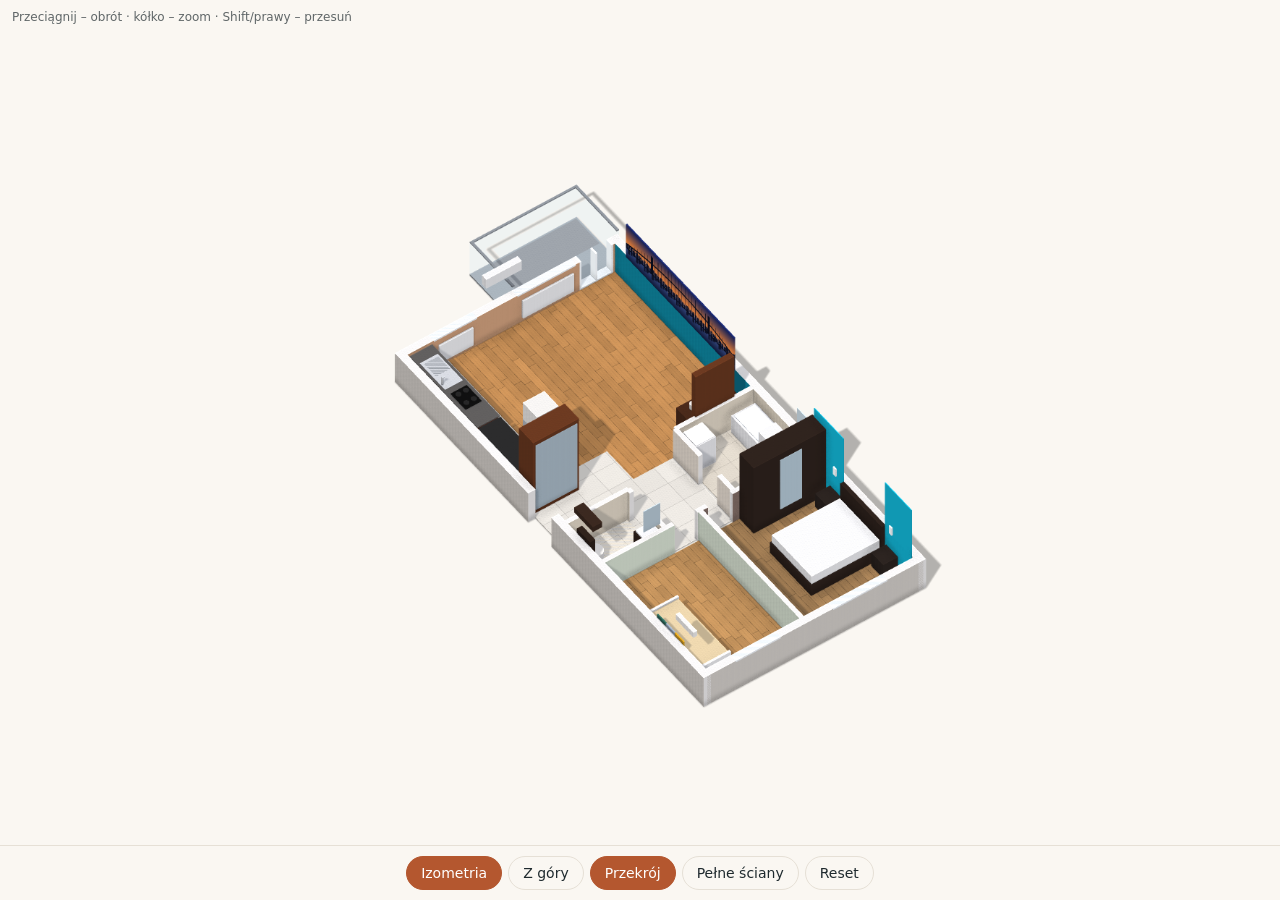
==== commit d5f7503e: "Add files via upload" ====
--- a/rzut-3d.html
+++ b/rzut-3d.html
@@ -325,8 +325,8 @@
   /* --- ściany wewnętrzne --- */
   wall(sc, Hc, true, 875, 838, 1098, 14, PE, TI);              // salon / łazienka (przedpokój otwarty na salon)
   wall(sc, Hc, false, 838, 875, 1143, 14, CR, TI, [[990, 1075, 'd']]);
-  wall(sc, Hc, true, 975, 403, 615, 14, CR, TI, [[440, 510, 'd']]);
-  wall(sc, Hc, false, 615, 975, 1143, 14, TI, CR);
+  wall(sc, Hc, true, 975, 403, 615, 14, CR, TI);
+  wall(sc, Hc, false, 615, 975, 1143, 14, TI, CR, [[990, 1075, 'd']]);
   wall(sc, Hc, true, 1143, 403, 725, 14, CR, MINT, [[640, 715, 'd']]);
   wall(sc, Hc, true, 1143, 725, 1101, 14, CR, TP, [[748, 828, 'd']]);
   wall(sc, Hc, false, 725, 1143, 1618, 14, MINT, TP);
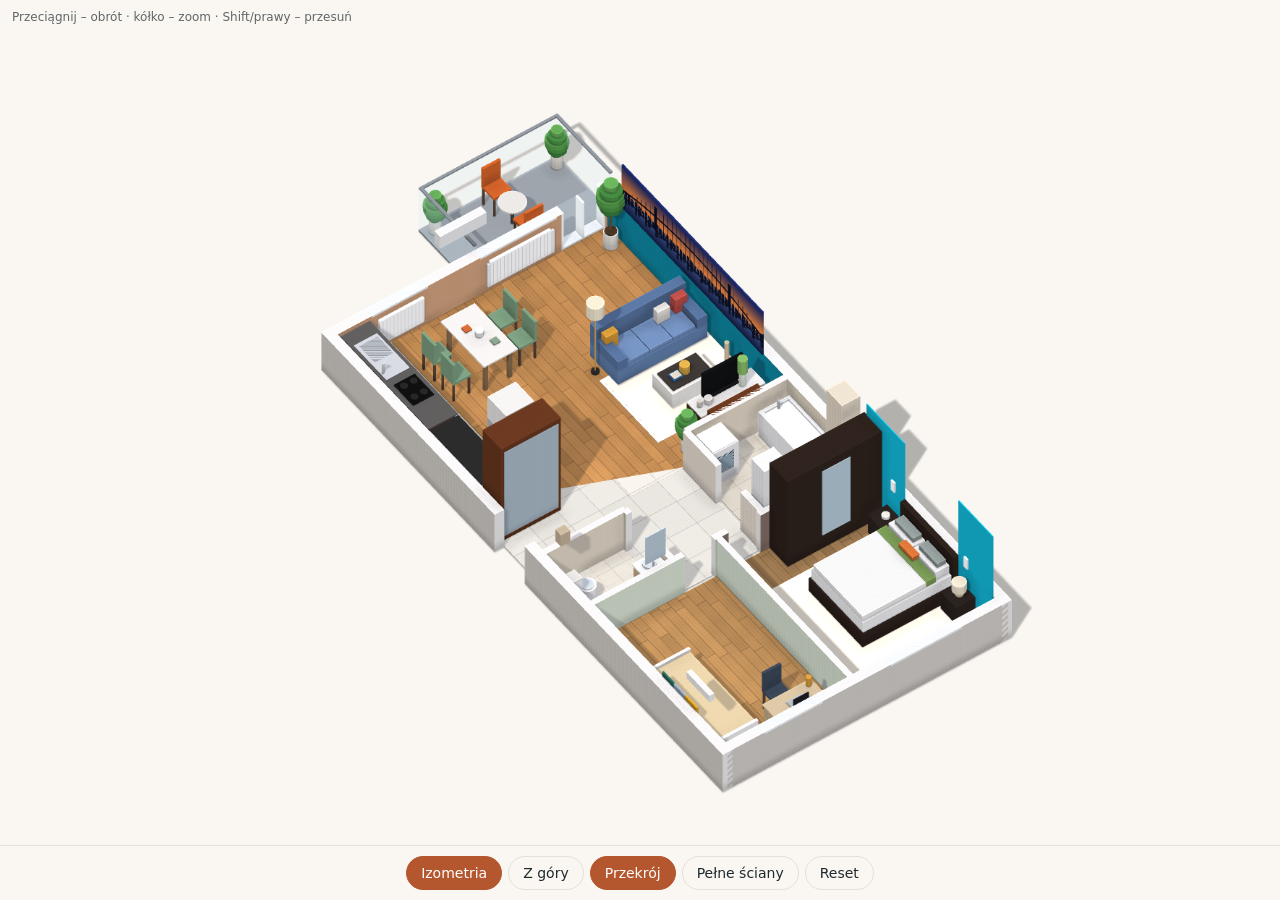
==== commit a16c3887: "Add files via upload" ====
--- a/rzut-3d.html
+++ b/rzut-3d.html
@@ -308,6 +308,11 @@
   sc.box(770, 40, 1115, 232, -0.1, 0.0, '#9aa0a4');          // balkon
   sc.box(120, -250, 1400, 1900, -0.06, -0.05, '#ffffff', { mat: 5, cast: false });
 
+
+  /* granica płytki / panele po skosie (od lodówki w stronę RTV) */
+  { const R = G.R3D.rgb, t = (ax, ay, bx, by, cx, cy, col, mat, ex) => { const P = (x, y) => [G.R3D.wx(x), 0.004, G.R3D.wz(y)]; sc.tri(P(ax, ay), P(bx, by), P(cx, cy), [0, 1, 0], R(col), mat, 0, ex); };
+    t(548, 755, 703, 755, 703, 819, '#c08a52', 1, [0, 0, 0, 0]);
+    t(703, 819, 838, 875, 703, 875, '#e6e2d8', 2, [0.6, 0, 0, 0]); }
   /* --- kolory ścian --- */
   const PE = '#d9a780', CR = '#f1e7d8', TI = '#eadfca', TL = '#0f8fa8', TP = '#8d776d', GRN = '#86b83f', MINT = '#dfe9d5';
 
@@ -365,7 +370,7 @@
   if (full) sc.box(403 + 12, 840, 403 + 15, 935, 0, 2.02, '#24201e', { cast: false }); // drzwi wejściowe
 
   /* --- salon: szafka RTV na środku ściany + drewniana zabudowa z wazonem --- */
-  sc.box(905, 856, 1030, 874, 0, 2.3, '#6a3920');                                    // zabudowa
+  sc.box(905, 856, 1030, 874, 0, full ? 2.3 : 0.95, '#6a3920');                                    // zabudowa
   sc.box(890, 806, 1050, 856, 0.0, 0.82, '#4a2a1a');                                 // szafka RTV
   sc.box(895, 804, 1045, 806, 0.08, 0.7, '#f4f2ee', { cast: false });                // białe fronty
   sc.cyl(1010, 832, 8, 0.82, 1.18, '#e8efe4', { seg: 14 });                          // wazon
@@ -374,18 +379,24 @@
   sc.box(1082, 310, 1086, 800, 0.95, 2.05, '#ffffff', { mat: 4, ex: [G.R3D.wz(310), (800 - 310) * G.R3D.S, 0.95, 1.1], cast: false });
 
   /* --- WC --- */
-  sc.cyl(452, 1052, 24, 0.0, 0.4, '#f4f1ea', { seg: 16 }); sc.box(415, 1022, 432, 1082, 0.0, 1.1, '#2f221b');
-  sc.box(415, 1010, 445, 1095, 1.55, 1.72, '#3a281f');
-  sc.box(548, 1092, 606, 1135, 0.0, 0.8, '#2f221b'); sc.box(552, 1096, 602, 1131, 0.8, 0.86, '#fbfbfb');
-  sc.box(550, 1134, 604, 1136, 1.1, 1.8, '#aebfc8', { cast: false });
+  sc.box(417, 1038, 445, 1066, 0.0, 0.78, '#fbfaf7'); sc.box(417, 1038, 445, 1066, 0.78, 0.82, '#e9e6df');   // spłuczka
+  sc.cyl(466, 1052, 20, 0.0, 0.42, '#fbfaf7', { seg: 16 }); sc.cyl(466, 1052, 15, 0.42, 0.44, '#d9e2e6', { seg: 16 });   // miska
+  sc.box(417, 1010, 440, 1030, 1.5, 1.8, '#c9b79a');                                                                  // półka
+  sc.box(550, 1096, 604, 1134, 0.0, 0.78, '#c9b08a'); sc.box(548, 1094, 606, 1136, 0.78, 0.82, '#fbfaf7');         // szafka z umywalką
+  sc.cyl(577, 1114, 15, 0.82, 0.86, '#dfe6e8', { seg: 14 }); sc.cyl(577, 1128, 2.2, 0.86, 1.0, '#c0c4c8', { seg: 6 });
+  sc.box(552, 1134, 602, 1136, 1.1, 1.8, '#aebfc8', { cast: false });                                               // lustro
 
   /* --- łazienka (bez słupka i mebla przy wejściu) --- */
-  sc.box(1008, 890, 1086, 1066, 0, 0.55, '#f8f8f7'); sc.box(1014, 896, 1080, 1060, 0.54, 0.57, '#dfe7ec', { cast: false });
+  sc.box(1008, 890, 1086, 1066, 0, 0.5, '#f8f8f7');
+  sc.box(1016, 898, 1078, 1058, 0.5, 0.56, '#f8f8f7', { cast: false }); sc.box(1020, 902, 1074, 1054, 0.5, 0.505, '#c9d8df', { cast: false });   // wnętrze wanny
+  sc.box(1008, 890, 1086, 898, 0.5, 0.6, '#f8f8f7'); sc.box(1008, 1058, 1086, 1066, 0.5, 0.6, '#f8f8f7'); sc.box(1008, 898, 1016, 1058, 0.5, 0.6, '#f8f8f7'); sc.box(1078, 898, 1086, 1058, 0.5, 0.6, '#f8f8f7');
+  sc.cyl(1047, 906, 3, 0.6, 0.8, '#b9bec2', { seg: 6 });                                                              // bateria
   sc.box(1008, 1036, 1012, 1066, 0.55, 1.5, '#cfe6f3', { mat: 3, ex: [0.35, 0, 0, 0], cast: false });
-  sc.box(850, 890, 915, 952, 0, 0.85, '#f4f4f3'); sc.box(852, 892, 913, 950, 0.85, 0.88, '#fff', { cast: false });   // pralka
-  sc.box(1022, 1072, 1086, 1132, 0, 0.8, '#f3f3f2'); sc.box(1028, 1078, 1082, 1128, 0.8, 0.85, '#fff');           // umywalka
-  sc.box(956, 1086, 1012, 1135, 0, 1.85, '#f6f6f5');                                                              // wysoka szafka
-  sc.box(1084, 1082, 1086, 1124, 1.1, 1.9, '#b7c7cf', { cast: false });                                          // lustro
+  sc.box(850, 890, 915, 952, 0, 0.85, '#f4f4f3'); sc.box(852, 892, 913, 950, 0.85, 0.88, '#fff', { cast: false }); sc.box(862, 950, 903, 952, 0.25, 0.7, '#3d4f5a', { cast: false }); sc.box(866, 951, 899, 953, 0.3, 0.65, '#8ea3ae', { cast: false });   // pralka z drzwiczkami
+  sc.box(905, 1092, 985, 1135, 0, 0.8, '#f3f3f2'); sc.box(905, 1092, 985, 1135, 0.8, 0.84, '#fff'); sc.cyl(945, 1112, 17, 0.84, 0.88, '#d9e2e6', { seg: 14 }); sc.cyl(945, 1128, 2.2, 0.88, 1.0, '#c0c4c8', { seg: 6 });           // umywalka obok słupka
+  sc.box(848, 1090, 903, 1135, 0, 1.85, '#f6f6f5');                                                              // słupek szafki przy drzwiach, naprzeciw pralki
+  sc.box(912, 1134, 978, 1136, 1.1, 1.9, '#b7c7cf', { cast: false });                                             // lustro nad umywalką
+  sc.box(1040, 1082, 1086, 1136, 0, 2.5, '#eadfca');                                                             // zabudowane kanały wentylacyjne w rogu
 
   /* --- pokój: łóżko przy ścianie zachodniej --- */
   sc.box(417, 1325, 524, 1568, 0.1, 0.32, '#f5f5f3'); sc.box(419, 1327, 522, 1566, 0.32, 0.56, '#e9d3a8');
@@ -402,6 +413,67 @@
   sc.box(1084, 1160, 1086, 1292, 0, 2.5, '#11a5c2', { cast: false }); sc.box(1084, 1480, 1086, 1600, 0, 2.5, '#11a5c2', { cast: false });
   sc.box(1080, 1250, 1086, 1262, 1.0, 1.25, '#e8eef0', { cast: false }); sc.box(1080, 1504, 1086, 1516, 1.0, 1.25, '#e8eef0', { cast: false });
 
+
+  /* ================= wyposażenie i dekoracje ================= */
+  const box = (...a) => sc.box(...a);
+  const plant = (x, y, k, tall) => { k = k || 1; const t = tall ? 0.55 : 0;
+    sc.cyl(x, y, 13 * k, 0, 0.3 * k, '#ece7dd', { seg: 14 }); sc.cyl(x, y, 11 * k, 0.3 * k, 0.32 * k, '#4a3626', { seg: 12 });
+    if (tall) sc.cyl(x, y, 2.5, 0.32, 0.32 + t, '#6b4f36', { seg: 6 });
+    const R = [0.5, 0.82, 1, 0.97, 0.8, 0.52], g = ['#2f6b34', '#3a7f3b', '#4b9446', '#58a24d', '#4b9446', '#6bb55c'];
+    for (let i = 0; i < 6; i++) sc.cyl(x + (i % 3 - 1) * 1.5 * k, y + ((i + 1) % 3 - 1) * 1.5 * k, 25 * k * R[i], 0.32 + t + i * 0.1 * k, 0.32 + t + (i + 1) * 0.1 * k, g[i], { seg: 12 }); };
+  const chair = (x, y, dir, col, z) => { // dir – w którą stronę patrzy siedzisko: 'N','S','E','W'
+    z = z || 0; const h = 22, v = { N: [0, -1], S: [0, 1], E: [1, 0], W: [-1, 0] }[dir];
+    for (const [dx, dy] of [[-1, -1], [1, -1], [-1, 1], [1, 1]]) box(x + dx * (h - 3) - 2, y + dy * (h - 3) - 2, x + dx * (h - 3) + 2, y + dy * (h - 3) + 2, z, z + 0.43, '#5b4636');
+    box(x - h, y - h, x + h, y + h, z + 0.43, z + 0.49, col);
+    const bx = x - v[0] * (h - 3), by = y - v[1] * (h - 3);
+    box(bx - (v[0] ? 3 : h), by - (v[1] ? 3 : h), bx + (v[0] ? 3 : h), by + (v[1] ? 3 : h), z + 0.49, z + 0.95, col); };
+  const rug = (x1, y1, x2, y2, c) => { box(x1, y1, x2, y2, 0, 0.012, c, { cast: false }); box(x1 + 6, y1 + 6, x2 - 6, y2 - 6, 0.012, 0.016, c === '#efe8dc' ? '#e6ddcd' : c, { cast: false }); };
+
+  /* grzejniki pod oknami salonu */
+  for (const [a, b] of [[515, 625], [790, 940]]) { box(a, 256, b, 263, 0.18, 0.78, '#fbfbfa', { cast: false }); for (let x = a + 6; x < b - 4; x += 9) box(x, 256, x + 1.5, 263.5, 0.2, 0.76, '#e4e4e1', { cast: false }); }
+
+  /* salon: dywan, sofa, stolik, lampa, TV */
+  rug(830, 585, 1085, 790, '#efe8dc');
+  box(850, 525, 1072, 622, 0.08, 0.42, '#6483ad');                                   // siedzisko
+  box(850, 525, 1072, 548, 0.42, 0.92, '#5a769f');                                   // oparcie
+  box(850, 525, 874, 622, 0.42, 0.66, '#5a769f'); box(1048, 525, 1072, 622, 0.42, 0.66, '#5a769f');   // podłokietniki
+  for (let i = 0; i < 3; i++) box(876 + i * 57, 550, 876 + i * 57 + 55, 618, 0.42, 0.5, '#7592bd');
+  box(858, 552, 888, 570, 0.5, 0.85, '#e0a23a'); box(1030, 552, 1060, 570, 0.5, 0.85, '#c9544d'); box(985, 556, 1015, 572, 0.5, 0.8, '#f1ede4');
+  box(905, 665, 1015, 735, 0.05, 0.4, '#f4f1ea'); box(912, 672, 1008, 728, 0.4, 0.43, '#3f3a35');     // stolik kawowy
+  sc.cyl(960, 700, 11, 0.43, 0.62, '#e6b34a', { seg: 12 }); box(925, 690, 950, 712, 0.43, 0.46, '#2d5a8a'); box(928, 693, 947, 709, 0.46, 0.48, '#e8dfcf');
+  sc.cyl(1065, 700, 5, 0, 0.6, '#d8c3a0', { seg: 10 });
+  box(890, 806, 1050, 856, 0.82, 0.86, '#f4f2ee');                                   // blat szafki RTV
+  box(935, 818, 1005, 826, 0.86, 0.92, '#1b1b1d'); box(920, 814, 1020, 822, 0.92, 1.5, '#111214'); box(924, 813, 1016, 814.5, 0.96, 1.46, '#2a3340', { cast: false });   // telewizor
+  sc.cyl(905, 830, 6, 0.86, 1.0, '#d9d4c8', { seg: 10 });
+  sc.cyl(838, 560, 9, 0, 0.04, '#2a2a2a', { seg: 12 }); sc.cyl(838, 560, 1.6, 0.04, 1.6, '#c9a35a', { seg: 6 }); sc.cyl(838, 560, 19, 1.5, 1.8, '#f6ecd0', { seg: 14 });   // lampa
+  plant(868, 838, 1.0); plant(1062, 300, 1.2, true);
+
+  /* stół z krzesłami między grzejnikami */
+  box(618, 330, 702, 480, 0.7, 0.74, '#f3f0ea'); box(626, 338, 634, 346, 0, 0.7, '#8a6d4d'); box(686, 338, 694, 346, 0, 0.7, '#8a6d4d'); box(626, 464, 634, 472, 0, 0.7, '#8a6d4d'); box(686, 464, 694, 472, 0, 0.7, '#8a6d4d');
+  chair(578, 372, 'E', '#7da07f'); chair(578, 438, 'E', '#7da07f'); chair(742, 372, 'W', '#7da07f'); chair(742, 438, 'W', '#7da07f');
+  sc.cyl(660, 405, 9, 0.74, 0.86, '#ffffff', { seg: 10 }); box(640, 370, 656, 386, 0.74, 0.77, '#d56b3a'); box(668, 430, 684, 446, 0.74, 0.77, '#8aa38b');
+
+  /* sypialnia: pościel, poduszki, dywan */
+  rug(780, 1245, 1040, 1530, '#efe8dc');
+  box(852, 1300, 1010, 1472, 0.6, 0.72, '#f3f2ee');                                  // kołdra
+  box(1010, 1300, 1034, 1472, 0.6, 0.73, '#7c9d56');                                 // narzuta
+  box(1036, 1304, 1070, 1384, 0.6, 0.8, '#fbfbf9'); box(1036, 1388, 1070, 1468, 0.6, 0.8, '#fbfbf9');   // poduszki
+  box(1046, 1312, 1068, 1376, 0.8, 0.9, '#9aa5a0'); box(1046, 1396, 1068, 1460, 0.8, 0.9, '#9aa5a0');
+  box(1020, 1362, 1038, 1410, 0.73, 0.82, '#e07a3a');
+  sc.cyl(1062, 1258, 9, 0.45, 0.52, '#f3efe6', { seg: 12 }); sc.cyl(1062, 1514, 9, 0.45, 0.58, '#d9c9a8', { seg: 12 });
+  sc.cyl(1062, 1514, 16, 0.58, 0.78, '#f4ead2', { seg: 12 });
+  
+
+  /* pokój: biurko przy oknie, krzesło, laptop */
+  box(548, 1548, 668, 1606, 0.7, 0.74, '#d9c4a0'); box(550, 1550, 556, 1604, 0, 0.7, '#cdb48b'); box(660, 1550, 666, 1604, 0, 0.7, '#cdb48b');
+  chair(608, 1516, 'S', '#3d4a5a');
+  box(590, 1572, 628, 1596, 0.74, 0.76, '#b9bdc2'); box(590, 1596, 628, 1598, 0.76, 1.0, '#1f2328');
+  sc.cyl(655, 1560, 6, 0.74, 0.95, '#e0a23a', { seg: 8 });
+
+  /* balkon: stolik i dwa krzesła, rośliny */
+  sc.cyl(935, 135, 30, 0.5, 0.54, '#e6e3dc', { seg: 20 }); sc.cyl(935, 135, 4, 0, 0.5, '#444', { seg: 8 });
+  chair(935, 80, 'S', '#d9662b'); chair(935, 190, 'N', '#d9662b');
+  plant(795, 62, 1.0); plant(1098, 62, 1.0);
   return sc.finish();
 }
 function wxInv(m) { return m / G.R3D.S + G.R3D.OX; }
@@ -413,7 +485,7 @@
 <script>
 (function(){
 const cv=document.getElementById('c'),msg=document.getElementById('msg'),st=document.getElementById('st');
-let Hc=0.95,az=-0.62,el=0.85,zoom=1,px=0,py=0,sc=null,sm=null,mural=null,tm=0,busy=false;
+let Hc=0.95,az=-0.62,el=0.85,zoom=1.3,px=0,py=0,sc=null,sm=null,mural=null,tm=0,busy=false;
 function build(){sc=buildApartment(Hc);sm=R3D.buildShadow(sc,2048);}
 function cam(W){const b=R3D.fitCam(sc,az,el,W,0.03);const c=R3D.makeCam(az,el,b.scale*zoom,W,b.H,[b.t[0]+b.r[0]*px+b.u[0]*py,b.t[1]+b.r[1]*px+b.u[1]*py,b.t[2]+b.r[2]*px+b.u[2]*py]);return c}
 function draw(hi){
@@ -432,7 +504,7 @@
   if(drag.pan){px-=dx*0.004/zoom*2;py+=dy*0.004/zoom*2}else{az-=dx*0.008;el=Math.max(0.25,Math.min(1.5,el+dy*0.006))}
   if(!raf)raf=requestAnimationFrame(()=>{raf=0;quick()})});
 st.addEventListener('wheel',e=>{e.preventDefault();zoom=Math.max(0.6,Math.min(4,zoom*(e.deltaY<0?1.12:0.89)));quick()},{passive:false});
-document.querySelectorAll('[data-v]').forEach(b=>b.onclick=()=>{document.querySelectorAll('[data-v]').forEach(x=>x.classList.remove('on'));b.classList.add('on');if(b.dataset.v==='top'){az=-0.62;el=1.5}else{az=-0.62;el=0.85}px=py=0;zoom=1;quick()});
+document.querySelectorAll('[data-v]').forEach(b=>b.onclick=()=>{document.querySelectorAll('[data-v]').forEach(x=>x.classList.remove('on'));b.classList.add('on');if(b.dataset.v==='top'){az=-0.62;el=1.5}else{az=-0.62;el=0.85}px=py=0;zoom=1.3;quick()});
 document.querySelectorAll('[data-m]').forEach(b=>b.onclick=()=>{document.querySelectorAll('[data-m]').forEach(x=>x.classList.remove('on'));b.classList.add('on');Hc=b.dataset.m==='full'?2.5:0.95;build();quick()});
 document.getElementById('rs').onclick=()=>{az=-0.62;el=0.85;zoom=1;px=py=0;quick()};
 addEventListener('resize',()=>{clearTimeout(tm);tm=setTimeout(()=>draw(true),250)});
